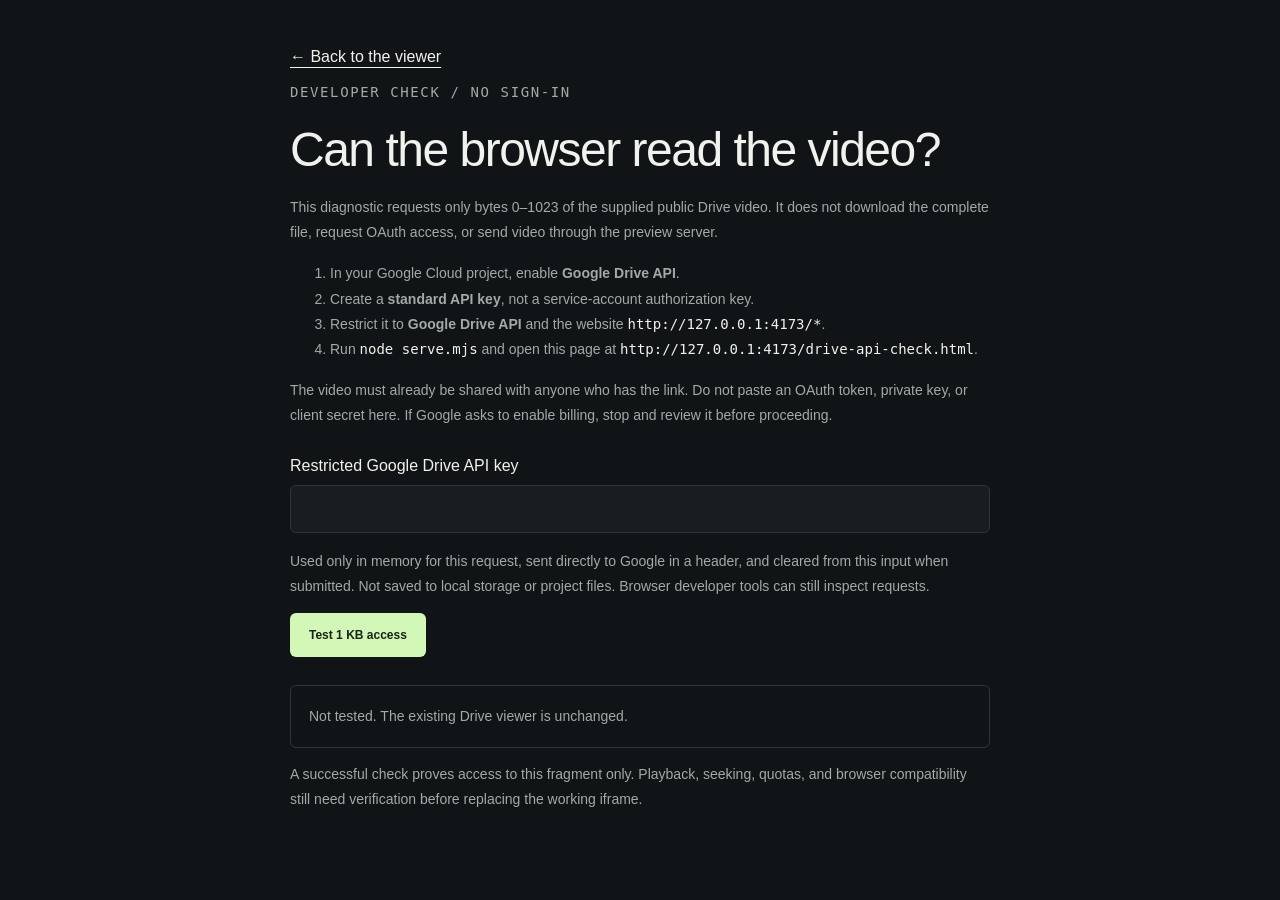
==== drive-api-check.html @ 4d0e1f28 "feat(drive): add anonymous API access check Keep tests, documentation and only existing route/link d" ====
<!doctype html>
<html lang="en">
<head>
  <meta charset="utf-8">
  <meta name="viewport" content="width=device-width, initial-scale=1">
  <meta name="referrer" content="strict-origin-when-cross-origin">
  <title>Drive API — bounded access check</title>
  <link rel="stylesheet" href="styles.css">
  <script src="drive-api-check.js" defer></script>
  <style>
    main { max-width: 700px; padding-block: 48px; }
    h1 { font-size: clamp(32px, 6vw, 48px); letter-spacing: -1.5px; }
    p, li { color: var(--muted); font-size: 14px; line-height: 1.8; }
    form { margin-block: 28px; }
    label { display: block; margin-bottom: 10px; }
    input { display: block; width: 100%; padding: 14px; margin-bottom: 16px; border: 1px solid var(--line); border-radius: 6px; background: var(--panel); color: var(--text); font: inherit; }
    input:focus-visible { outline: 2px solid var(--mint); outline-offset: 3px; }
    button:disabled { opacity: .6; cursor: wait; }
    #result { padding: 18px; border: 1px solid var(--line); border-radius: 6px; white-space: pre-line; }
    code { overflow-wrap: anywhere; color: var(--text); }
  </style>
</head>
<body>
  <main>
    <a href="index.html">← Back to the viewer</a>
    <p class="eyebrow">DEVELOPER CHECK / NO SIGN-IN</p>
    <h1>Can the browser read the video?</h1>
    <p>This diagnostic requests only bytes 0–1023 of the supplied public Drive video. It does not download the complete file, request OAuth access, or send video through the preview server.</p>
    <ol>
      <li>In your Google Cloud project, enable <strong>Google Drive API</strong>.</li>
      <li>Create a <strong>standard API key</strong>, not a service-account authorization key.</li>
      <li>Restrict it to <strong>Google Drive API</strong> and the website <code>http://127.0.0.1:4173/*</code>.</li>
      <li>Run <code>node serve.mjs</code> and open this page at <code>http://127.0.0.1:4173/drive-api-check.html</code>.</li>
    </ol>
    <p>The video must already be shared with anyone who has the link. Do not paste an OAuth token, private key, or client secret here. If Google asks to enable billing, stop and review it before proceeding.</p>
    <form id="api-form">
      <label for="api-key">Restricted Google Drive API key</label>
      <input id="api-key" type="password" autocomplete="off" spellcheck="false" required aria-describedby="key-help">
      <p id="key-help">Used only in memory for this request, sent directly to Google in a header, and cleared from this input when submitted. Not saved to local storage or project files. Browser developer tools can still inspect requests.</p>
      <button class="load-button" id="check" type="submit">Test 1 KB access</button>
    </form>
    <p id="result" role="status" aria-live="polite">Not tested. The existing Drive viewer is unchanged.</p>
    <p>A successful check proves access to this fragment only. Playback, seeking, quotas, and browser compatibility still need verification before replacing the working iframe.</p>
  </main>
</body>
</html>
---- styles.css ----
@layer base, layout, player, responsive;

@layer base {
  :root {
    color-scheme: dark;
    --bg: #111416;
    --panel: #191d20;
    --line: #303638;
    --text: #f0f2ed;
    --muted: #a1aaa7;
    --mint: #d2f7b6;
  }

  * {
    box-sizing: border-box;
  }

  body {
    margin: 0;
    background: var(--bg);
    color: var(--text);
    font-family: Arial, Helvetica, sans-serif;
    -webkit-font-smoothing: antialiased;
  }

  a {
    color: inherit;
    text-underline-offset: 5px;
  }

  button {
    font: inherit;
    cursor: pointer;
  }

  button,
  a {
    -webkit-tap-highlight-color: transparent;
  }

  button:focus-visible,
  a:focus-visible,
  summary:focus-visible {
    outline: 2px solid var(--mint);
    outline-offset: 5px;
  }

  button:hover {
    filter: brightness(1.15);
  }

  [hidden] {
    display: none !important;
  }

  .muted {
    color: var(--muted);
  }

  .eyebrow,
  .build-label,
  .section-heading>span,
  .note-number,
  .cover-tag,
  .cover-bottom,
  .player-note>span,
  footer>span:last-child {
    font: 10px/1.5 Consolas, monospace;
    letter-spacing: 1.6px;
  }

  .eyebrow {
    color: var(--muted);
  }

  .status-dot {
    display: inline-block;
    width: 6px;
    height: 6px;
    border-radius: 50%;
    background: var(--mint);
  }
}

@layer layout {

  .site-header,
  main,
  footer {
    width: min(1120px, calc(100% - 96px));
    margin-inline: auto;
  }

  .site-header {
    display: flex;
    align-items: center;
    justify-content: space-between;
    padding-block: 28px;
    border-bottom: 1px solid var(--line);
  }

  .wordmark {
    display: flex;
    align-items: center;
    text-decoration: none;
    font-size: 22px;
    font-weight: 700;
    letter-spacing: -1px;
  }

  .brand-icon {
    display: grid;
    place-items: center;
    width: 30px;
    height: 30px;
    border: 1px solid var(--line);
    border-radius: 8px;
    margin-right: 10px;
    color: var(--mint);
  }

  .build-label {
    color: var(--muted);
  }

  .build-label .status-dot {
    margin-left: 15px;
  }

  .intro {
    display: flex;
    justify-content: space-between;
    align-items: flex-end;
    gap: 48px;
    padding-block: 58px 42px;
  }

  .intro .eyebrow {
    margin-top: 0;
  }

  .eyebrow>span {
    margin-inline: 8px;
  }

  h1 {
    font-size: clamp(44px, 5.5vw, 70px);
    line-height: 1.04;
    font-weight: 500;
    letter-spacing: -3.5px;
    margin: 20px 0;
  }

  h1 em {
    font-family: Georgia, serif;
    font-weight: 400;
    color: var(--mint);
  }

  .intro-copy {
    color: var(--muted);
    font-size: 14px;
    line-height: 1.8;
    margin-bottom: 0;
  }

  .source-card {
    width: 305px;
    flex-shrink: 0;
    padding: 23px;
    border: 1px solid var(--line);
    border-radius: 12px;
    background: var(--panel);
  }

  .source-card p {
    display: flex;
    align-items: center;
    gap: 10px;
    font-size: 15px;
    margin: 20px 0 10px;
  }

  .file-icon {
    color: var(--mint);
    font-size: 12px;
  }

  .file-type {
    margin-left: auto;
    font: 10px Consolas, monospace;
    color: var(--muted);
    padding: 4px 6px;
    border: 1px solid var(--line);
    border-radius: 4px;
  }

  .source-name {
    display: block;
    font-size: 12px;
    color: var(--muted);
    line-height: 1.6;
  }

  .source-card a {
    display: flex;
    justify-content: space-between;
    margin-top: 22px;
    color: var(--mint);
    font-size: 12px;
    text-decoration: none;
  }

  .section-heading {
    display: flex;
    justify-content: space-between;
    align-items: center;
    margin-bottom: 14px;
  }

  .section-heading h2 {
    font-size: 13px;
    font-weight: 400;
    margin: 0;
  }

  .section-heading>span {
    color: var(--muted);
    font-size: 9px;
  }

  .notes {
    display: grid;
    grid-template-columns: repeat(3, 1fr);
    gap: 40px;
    padding: 34px 0;
    border-bottom: 1px solid var(--line);
  }

  .note-number {
    color: var(--mint);
    font-size: 9px;
  }

  .notes h3 {
    font-weight: 400;
    font-size: 17px;
    margin: 14px 0 10px;
  }

  .notes p,
  .troubleshooting p {
    color: var(--muted);
    font-size: 12px;
    line-height: 1.9;
    margin: 0;
  }

  .troubleshooting {
    padding-block: 20px;
    font-size: 12px;
    color: var(--muted);
  }

  summary {
    cursor: pointer;
    width: fit-content;
  }

  .troubleshooting p {
    max-width: 780px;
    margin-top: 12px;
  }

  footer {
    display: flex;
    justify-content: space-between;
    gap: 24px;
    padding-block: 28px;
    border-top: 1px solid var(--line);
    font-size: 11px;
  }

  footer>span:last-child {
    color: var(--muted);
    font-size: 9px;
  }
}

@layer player {
  .player-shell {
    border: 1px solid var(--line);
    border-radius: 12px;
    overflow: hidden;
    background: #0a0c0c;
  }

  .stage {
    position: relative;
    aspect-ratio: 16 / 9;
    background: #080b0d;
  }

  .stage iframe {
    position: absolute;
    inset: 0;
    width: 100%;
    height: 100%;
    border: 0;
  }

  .cover {
    position: absolute;
    inset: 0;
    overflow: hidden;
    background: radial-gradient(ellipse at 83% 74%, #325247 0, #1d3133 27%, #132025 53%, #0c141a 85%);
  }

  .cover::after {
    content: '';
    position: absolute;
    width: 60%;
    height: 125%;
    right: -10%;
    top: -50%;
    border-radius: 50%;
    background: #d2f7b605;
    border: 1px solid #d2f7b619;
    transform: rotate(-30deg);
    pointer-events: none;
  }

  .orbit {
    position: absolute;
    width: 68%;
    aspect-ratio: 1;
    border: 1px solid #d2f7b618;
    border-radius: 50%;
    right: -12%;
    top: 10%;
    pointer-events: none;
  }

  .orbit-two {
    width: 55%;
    top: 23%;
    right: -6%;
    background: radial-gradient(circle at 25% 25%, #d2f7b605, transparent 70%);
  }

  .cover-tag {
    position: absolute;
    top: 28px;
    left: 32px;
    color: #c0ccc6;
    font-size: 9px;
  }

  .cover-content {
    position: absolute;
    left: 8%;
    top: 50%;
    transform: translateY(-43%);
    z-index: 1;
  }

  .cover-content .eyebrow {
    font-size: 9px;
    color: #b4c5c0;
  }

  .cover-content h3 {
    font: 400 clamp(32px, 4.5vw, 58px)/1.08 Georgia, serif;
    letter-spacing: -1.5px;
    margin: 18px 0 26px;
  }

  .load-button {
    display: inline-flex;
    align-items: center;
    gap: 16px;
    background: var(--mint);
    border: 0;
    border-radius: 6px;
    color: #192218;
    padding: 15px 19px;
    font-weight: 600;
    font-size: 12px;
  }

  .load-button>span:first-child {
    font-size: 10px;
  }

  .button-arrow {
    margin-left: 25px;
    font-size: 17px;
  }

  .cover-content>p {
    font-size: 10px;
    color: #b4c5c0;
    margin-top: 15px;
  }

  .cover-bottom {
    position: absolute;
    bottom: 25px;
    left: 32px;
    right: 32px;
    display: flex;
    justify-content: space-between;
    font-size: 8px;
    color: #b4c5c0;
  }

  .toolbar {
    display: flex;
    align-items: center;
    justify-content: space-between;
    gap: 16px;
    min-height: 62px;
    padding: 12px 18px;
    background: #191d20;
  }

  .player-label {
    color: #bac2bd;
    font-size: 11px;
  }

  .player-label .status-dot {
    margin-right: 8px;
  }

  .toolbar-divider {
    color: #67716c;
    margin-inline: 10px;
  }

  .actions {
    display: flex;
    flex-wrap: wrap;
    gap: 8px;
  }

  .actions button {
    background: transparent;
    color: #d7ded8;
    border: 1px solid #414a45;
    padding: 8px 10px;
    border-radius: 5px;
    font-size: 11px;
  }

  .actions button[aria-pressed="true"] {
    color: var(--mint);
    border-color: var(--mint);
  }

  .player-note {
    display: flex;
    align-items: baseline;
    justify-content: space-between;
    gap: 20px;
    color: var(--muted);
    padding-block: 12px;
  }

  .player-note p {
    font-size: 11px;
    line-height: 1.6;
    margin: 0;
  }

  .player-note>span {
    font-size: 8px;
    white-space: nowrap;
  }

  body.cinema .intro,
  body.cinema .notes,
  body.cinema .troubleshooting,
  body.cinema footer {
    display: none;
  }

  body.cinema main {
    width: min(1440px, calc(100% - 40px));
    padding-top: 24px;
  }

  .player-shell:fullscreen {
    display: flex;
    flex-direction: column;
    border: 0;
    border-radius: 0;
    width: 100%;
    height: 100%;
  }

  .player-shell:fullscreen .stage {
    flex: 1;
    min-height: 0;
    aspect-ratio: auto;
  }

  .player-shell:fullscreen .toolbar {
    flex-shrink: 0;
  }
}

@layer responsive {
  @media (max-width: 760px) {

    .site-header,
    main,
    footer {
      width: calc(100% - 36px);
    }

    .site-header {
      padding-block: 20px;
    }

    .intro {
      padding-block: 32px;
      gap: 24px;
      align-items: stretch;
      flex-direction: column;
    }

    h1 {
      letter-spacing: -2px;
    }

    .source-card {
      width: 100%;
      padding: 18px;
    }

    .source-card p {
      margin-top: 12px;
    }

    .source-card a {
      margin-top: 14px;
    }

    .cover-tag {
      top: 16px;
      left: 18px;
      font-size: 8px;
    }

    .cover-content {
      left: 7%;
    }

    .cover-content .eyebrow,
    .cover-bottom {
      display: none;
    }

    .cover-content h3 {
      font-size: clamp(26px, 5.7vw, 42px);
      margin: 0 0 16px;
    }

    .load-button {
      padding: 11px 14px;
      gap: 10px;
    }

    .cover-content>p {
      margin-top: 9px;
      font-size: 9px;
    }

    .toolbar {
      flex-direction: column;
      align-items: flex-start;
      gap: 12px;
      padding: 14px;
    }

    .player-note>span {
      display: none;
    }

    .notes {
      grid-template-columns: 1fr;
      gap: 26px;
      padding-block: 24px;
    }

    .notes h3 {
      margin-top: 9px;
    }

    footer {
      flex-direction: column;
      gap: 14px;
    }

    .build-label {
      font-size: 8px;
      letter-spacing: 1px;
    }

    body.cinema main {
      width: calc(100% - 24px);
    }
  }
}
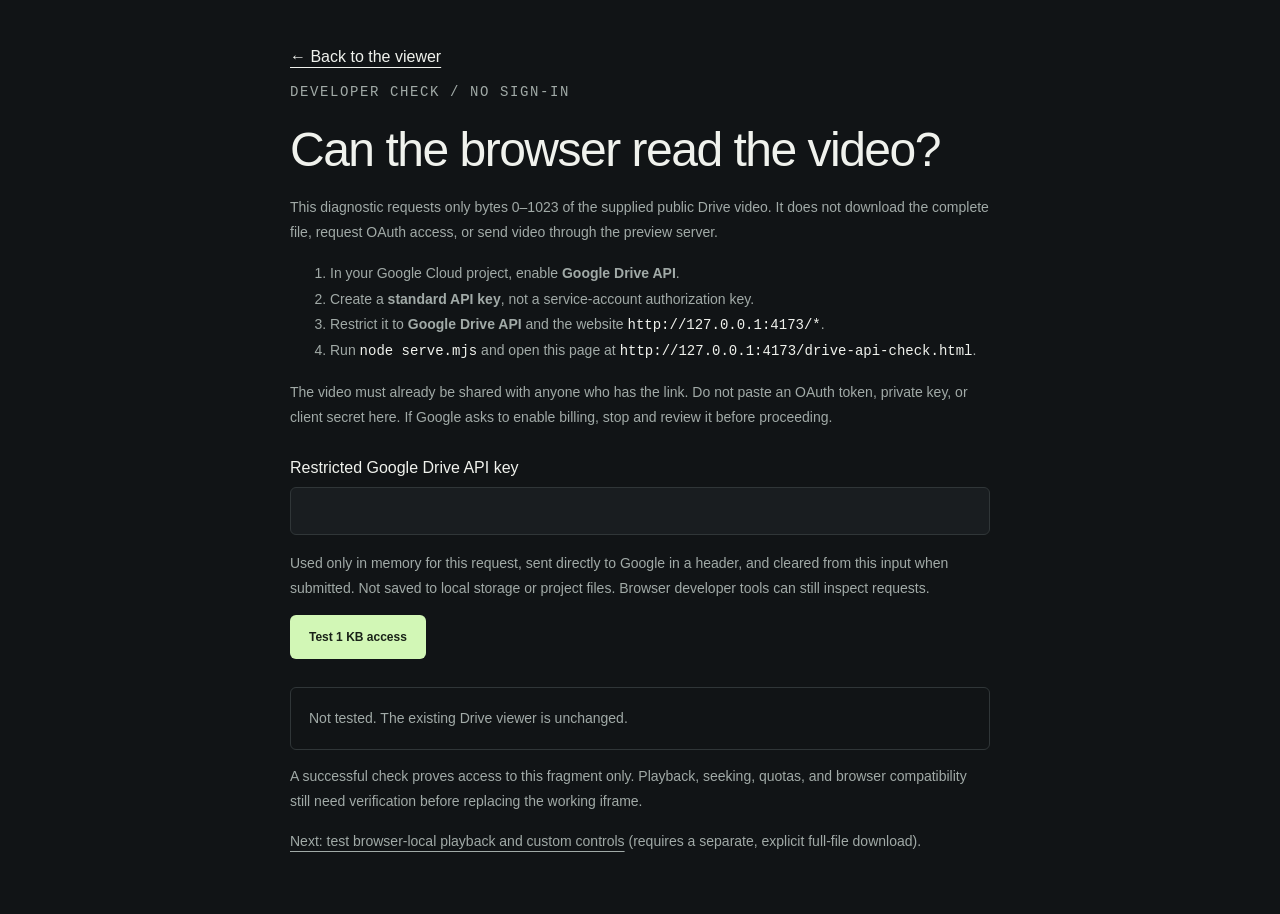
==== commit 83e631a2: "feat(player): add browser-local MP4 playback Keep tests, documentation and only existing route/link " ====
--- a/drive-api-check.html
+++ b/drive-api-check.html
@@ -41,6 +41,7 @@
     </form>
     <p id="result" role="status" aria-live="polite">Not tested. The existing Drive viewer is unchanged.</p>
     <p>A successful check proves access to this fragment only. Playback, seeking, quotas, and browser compatibility still need verification before replacing the working iframe.</p>
+    <p><a href="drive-player.html">Next: test browser-local playback and custom controls</a> (requires a separate, explicit full-file download).</p>
   </main>
 </body>
 </html>
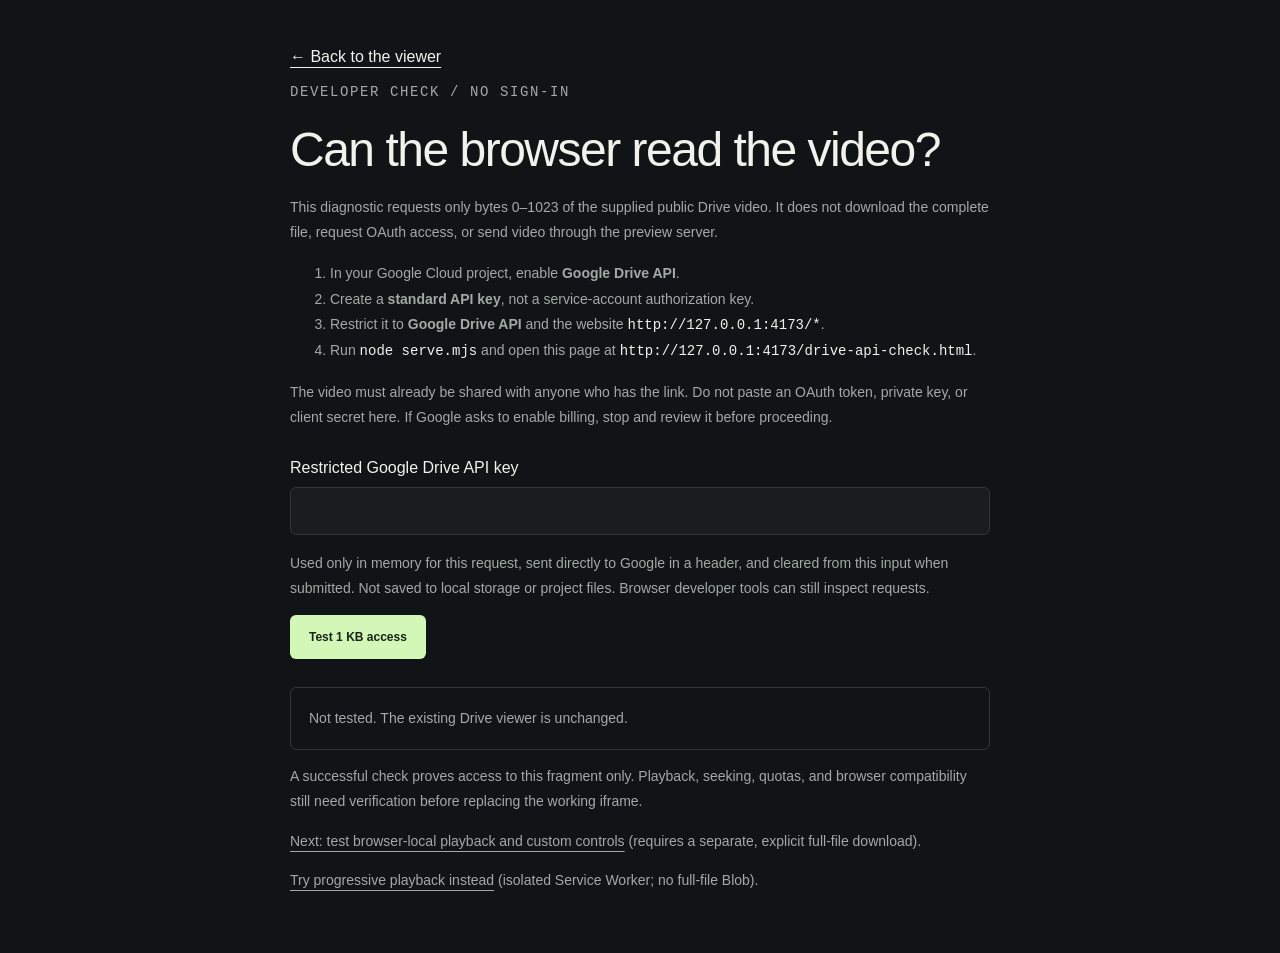
==== commit 33f6e5de: "feat(stream): add progressive Drive range playback Keep tests, documentation and only existing route" ====
--- a/drive-api-check.html
+++ b/drive-api-check.html
@@ -42,6 +42,7 @@
     <p id="result" role="status" aria-live="polite">Not tested. The existing Drive viewer is unchanged.</p>
     <p>A successful check proves access to this fragment only. Playback, seeking, quotas, and browser compatibility still need verification before replacing the working iframe.</p>
     <p><a href="drive-player.html">Next: test browser-local playback and custom controls</a> (requires a separate, explicit full-file download).</p>
+    <p><a href="stream/">Try progressive playback instead</a> (isolated Service Worker; no full-file Blob).</p>
   </main>
 </body>
 </html>
